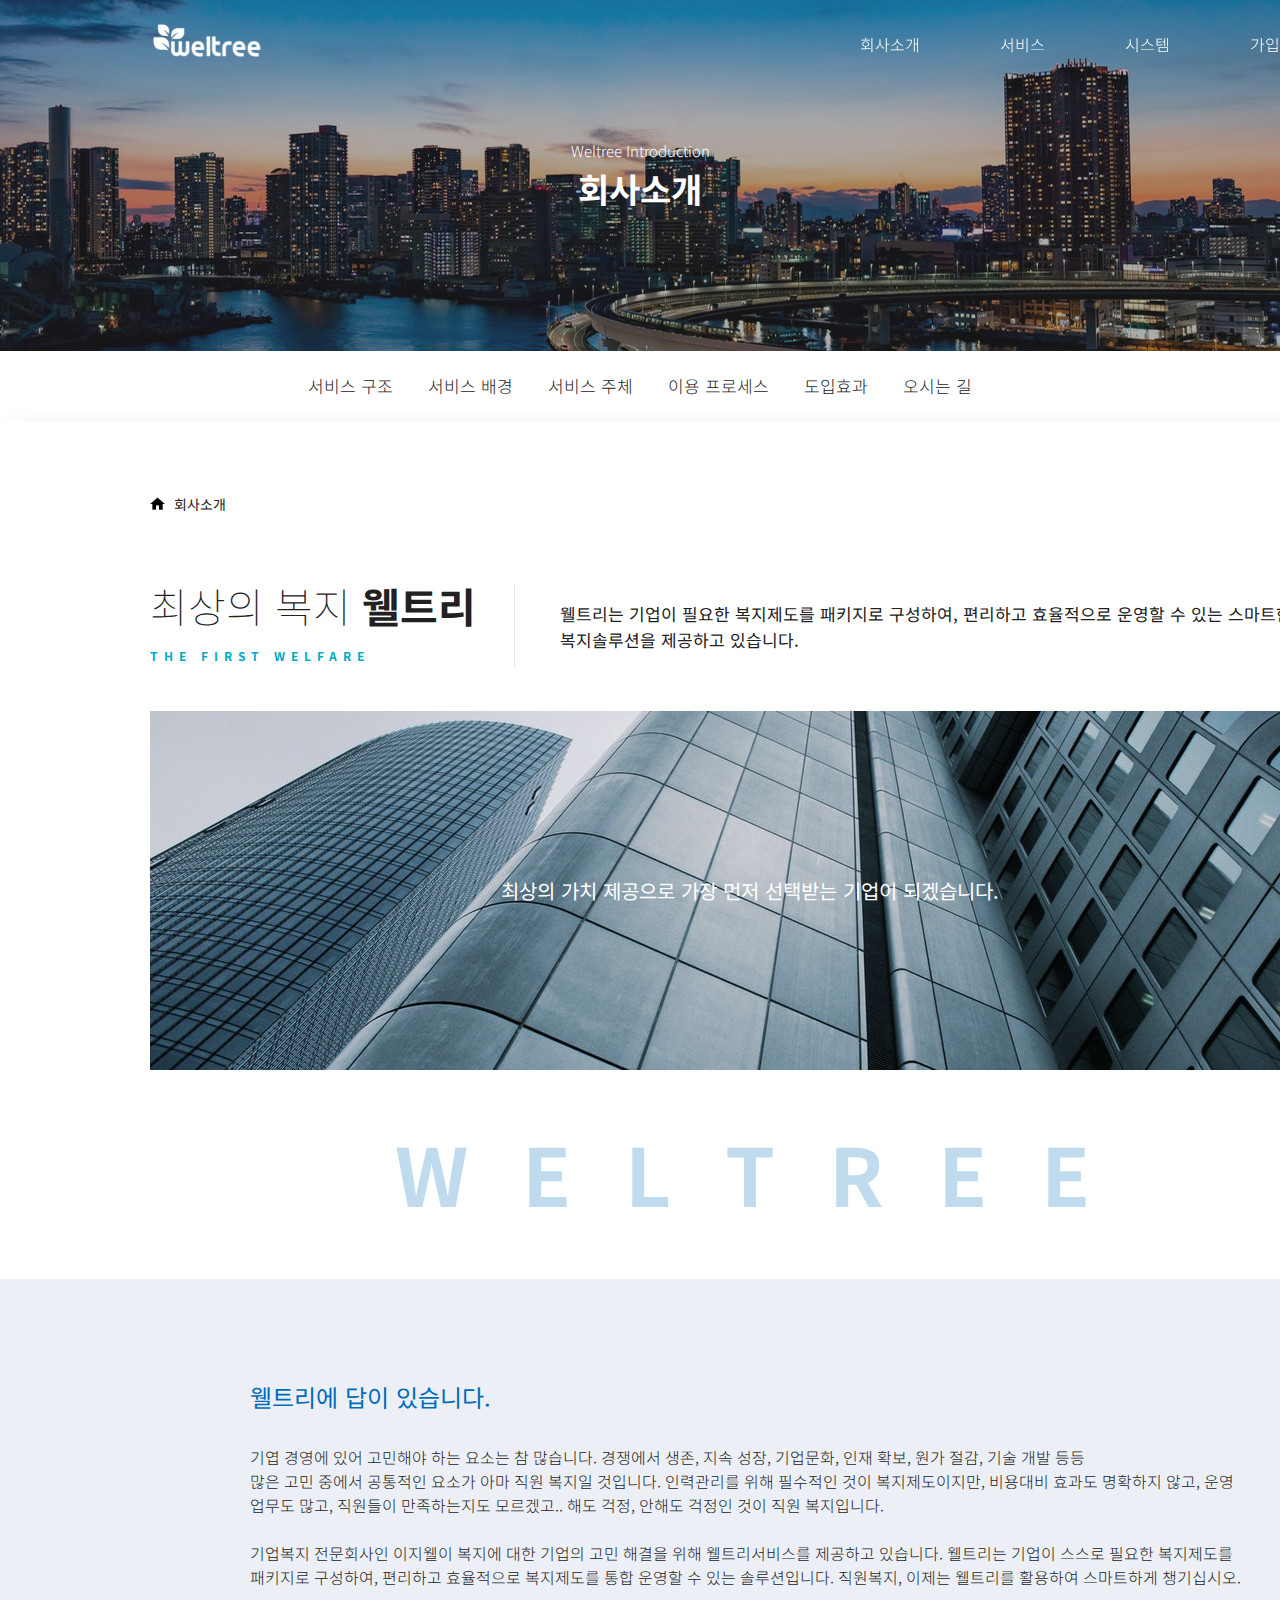
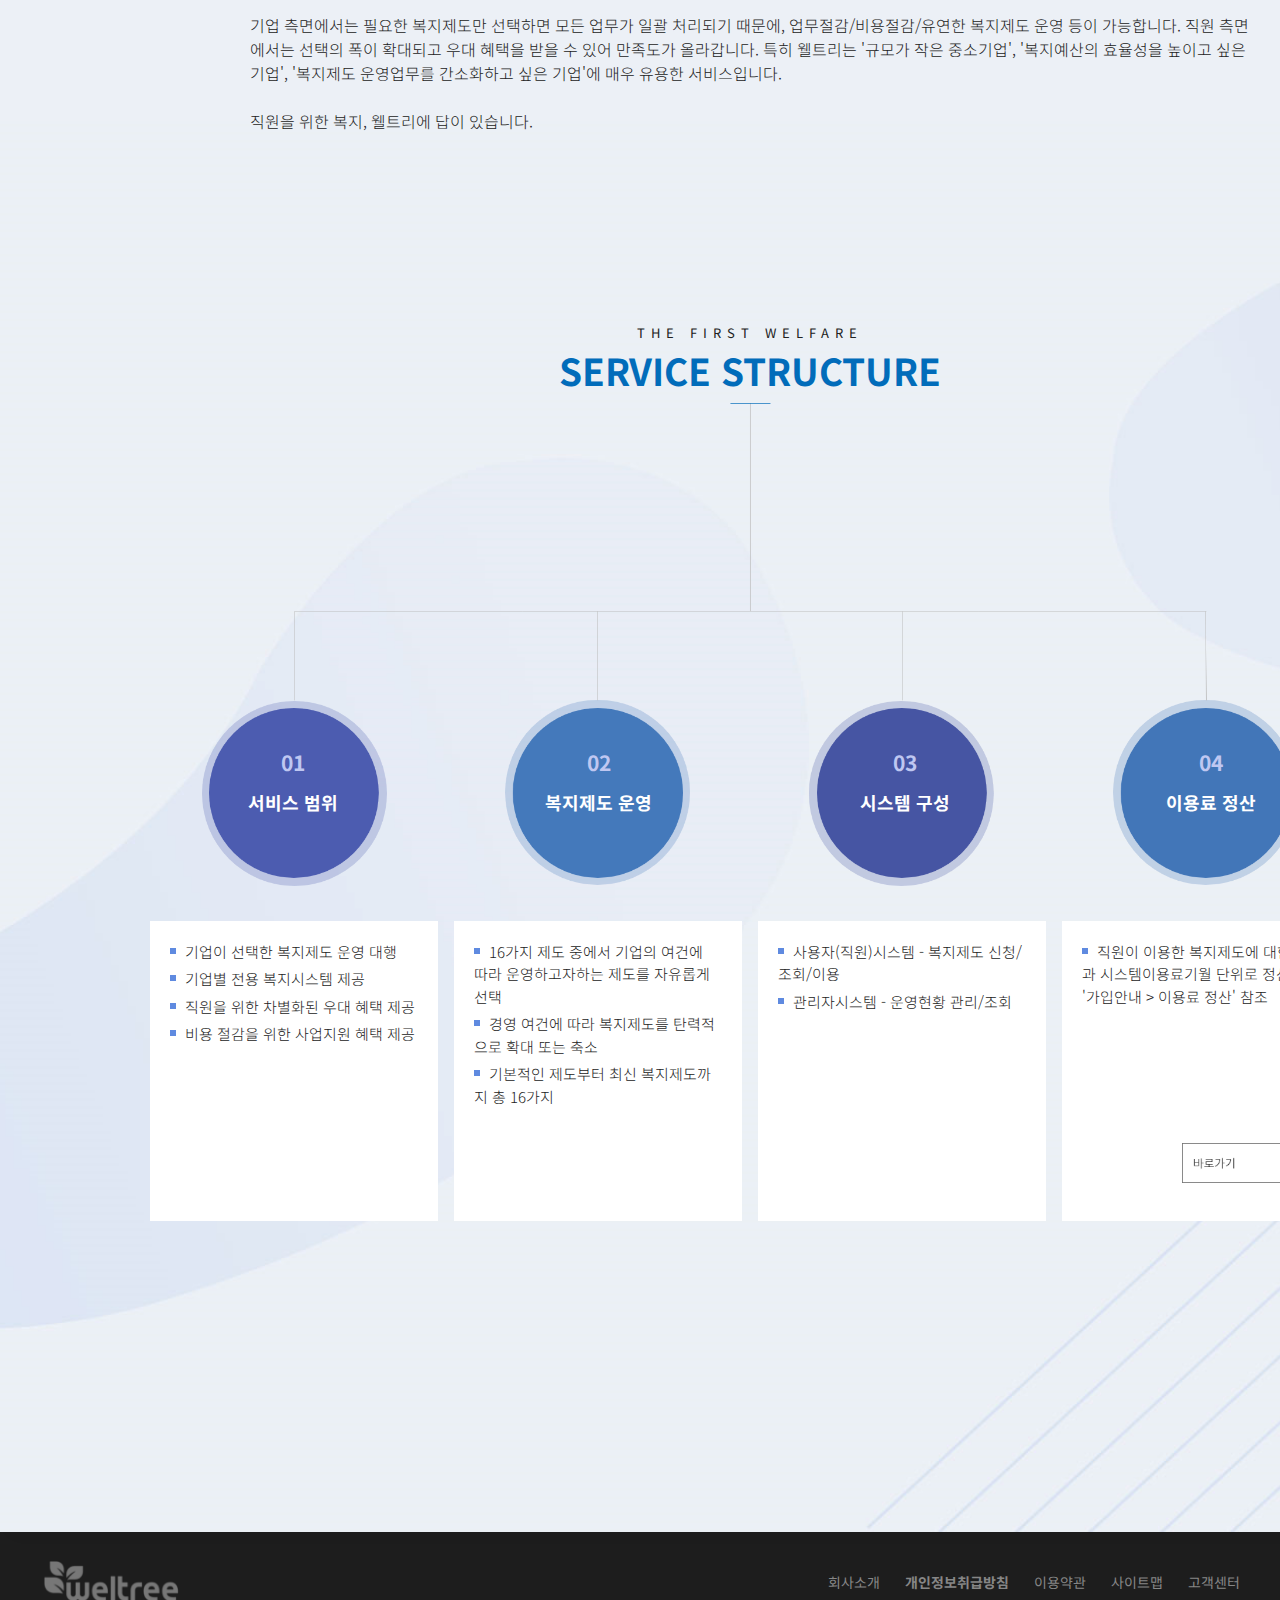
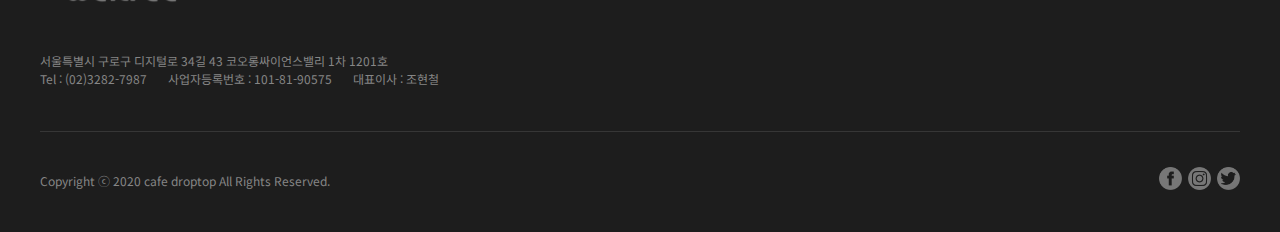
==== sub1.html @ df448336 "Add files via upload" ====
<!DOCTYPE html>
<html lang="ko">

<head>
    <meta charset="UTF-8">
    <meta name="viewport" content="width=device-width, initial-scale=1.0">
    <title>회사소개｜Weltree</title>
    <!-- 자바스크립트 플러그인 -->
    <script src="//ajax.googleapis.com/ajax/libs/jquery/1.8.2/jquery.min.js"></script>

    <!-- 사용자 js -->
    <script src="js/main.js"></script>

    <!-- 사용자 CSS -->
    <link rel="stylesheet" href="css/reset.css">
    <link rel="stylesheet" href="css/reset.css">
    <link rel="stylesheet" href="css/sub1.css">
    <!-- <link rel="stylesheet" href="css/main.css"> -->

    <!-- 폰트 -->
    <link rel="preconnect" href="https://fonts.gstatic.com">
    <link href="https://fonts.googleapis.com/css2?family=Noto+Sans+KR:wght@100;300;400;700;900&display=swap"
        rel="stylesheet">

    <!-- Swiper -->
    <script src="https://unpkg.com/swiper/swiper-bundle.min.js"></script>
    <link rel="stylesheet" href="https://unpkg.com/swiper/swiper-bundle.min.css">


</head>

<body>
    <div id="wrap">
        <div id="header">
            <div class="container1500">
                <div class="container1200">
                    <a href="index.html" id="logo">
                        <h1 class="logo"></h1>
                    </a>

                    <nav>
                        <ul class="depth1">
                            <li><a href="sub1.html">회사소개</a>
                                <ul class="depth2">
                                    <li><a href="#">서비스 구조</a></li>
                                    <li><a href="#">서비스 배경</a></li>
                                    <li><a href="#">서비스 주체</a></li>
                                    <li><a href="#">이용 프로세스</a></li>
                                    <li><a href="#">도입효과</a></li>
                                    <li><a href="sub1_6.html">오시는 길</a></li>
                                </ul>
                            </li>
                            <li><a href="sub2.html">서비스</a>
                                <ul class="depth2">
                                    <li><a href="#">복지제도</a></li>
                                    <li><a href="#">생활혜택</a></li>
                                    <li><a href="#">사업지원</a></li>
                                </ul>
                            </li>
                            <li><a href="#">시스템</a>
                                <ul class="depth2">
                                    <li><a href="#">사용자시스템</a></li>
                                    <li><a href="#">관리자시스템</a></li>
                                </ul>
                            </li>
                            <li><a href="#">가입안내</a>
                                <ul class="depth2">
                                    <li><a href="#">가입신청</a></li>
                                    <li><a href="#">이용료 정산</a></li>
                                    <li><a href="#">서비스 문의</a></li>
                                </ul>
                            </li>
                        </ul>
                    </nav>
                </div>
            </div>
        </div>

        <div id="title">
            <div class="container1200">
                <h2>Weltree Introduction</h2>
                <h1>회사소개</h1>

                <div class="sub_nav page-start">
                    <nav>
                        <ul>
                            <li><a href="#">서비스 구조</a></li>
                            <li><a href="#">서비스 배경</a></li>
                            <li><a href="#">서비스 주체</a></li>
                            <li><a href="#">이용 프로세스</a></li>
                            <li><a href="#">도입효과</a></li>
                            <li><a href="sub1_6.html">오시는 길</a></li>
                        </ul>
                    </nav>
                </div>
            </div>
        </div>

        <div id="contents">
            <div class="container1500">
                <div id="content1">
                    <div class="container1200">
                        <div class="top">
                            <p>
                                <img src="img/home.png" alt="">
                                <span>회사소개</span>
                            </p>
                        </div>
                        <div class="bottom">
                            <div class="left">
                                <h2>
                                    최상의 복지
                                    <span>웰트리</span>
                                </h2>
                                <h3>THE FIRST WELFARE</h3>
                            </div>
                            <div class="right">
                                <h4>웰트리는 기업이 필요한 복지제도를 패키지로 구성하여, 편리하고 효율적으로 운영할 수 있는 스마트한 <br>복지솔루션을 제공하고 있습니다.</h4>
                            </div>
                        </div>
                    </div>
                </div>

                <div id="content2">
                    <div class="container1200">
                        <div class="bg non_pointer">
                            <p>최상의 가치 제공으로 가장 먼저 선택받는 기업이 되겠습니다.</p>
                        </div>

                        <div class="text">
                            <p>W E L T R E E</p>
                        </div>
                    </div>
                </div>

                <div id="content3">
                    <div class="container1200">
                        <div class="text">
                            <h5>웰트리에 답이 있습니다.</h5>
                            <p>기엽 경영에 있어 고민해야 하는 요소는 참 많습니다. 경쟁에서 생존, 지속 성장, 기업문화, 인재 확보, 원가 절감, 기술 개발 등등 <br>
                                많은 고민 중에서 공통적인 요소가 아마 직원 복지일 것입니다. 인력관리를 위해 필수적인 것이 복지제도이지만, 비용대비 효과도 명확하지 않고, 운영 업무도
                                많고, 직원들이 만족하는지도 모르겠고.. 해도 걱정, 안해도 걱정인 것이 직원 복지입니다. <br><br>

                                기업복지 전문회사인 이지웰이 복지에 대한 기업의 고민 해결을 위해 웰트리서비스를 제공하고 있습니다. 웰트리는 기업이 스스로 필요한 복지제도를 패키지로
                                구성하여, 편리하고 효율적으로 복지제도를 통합 운영할 수 있는 솔루션입니다. 직원복지, 이제는 웰트리를 활용하여 스마트하게 챙기십시오. <br><br>

                                기업 측면에서는 필요한 복지제도만 선택하면 모든 업무가 일괄 처리되기 때문에, 업무절감/비용절감/유연한 복지제도 운영 등이 가능합니다.
                                직원 측면에서는 선택의 폭이 확대되고 우대 혜택을 받을 수 있어 만족도가 올라갑니다. 특히 웰트리는 '규모가 작은 중소기업', '복지예산의 효율성을 높이고
                                싶은 기업', '복지제도 운영업무를 간소화하고 싶은 기업'에 매우 유용한 서비스입니다. <br><br>

                                직원을 위한 복지, 웰트리에 답이 있습니다.</p>
                        </div>

                        <div class="structure non_pointer">
                            <h3>THE FIRST WELFARE</h3>
                            <h2>SERVICE STRUCTURE</h2>

                            <div class="circle">
                                <img src="img/회사소개/circles.png" alt="서비스구조" class="circles">

                                <div class="number">
                                    <div>
                                        <h4>01</h4>
                                        <h5>서비스 범위</h5>
                                    </div>
                                    <div>
                                        <h4>02</h4>
                                        <h5>복지제도 운영</h5>
                                    </div>
                                    <div>
                                        <h4>03</h4>
                                        <h5>시스템 구성</h5>
                                    </div>
                                    <div>
                                        <h4>04</h4>
                                        <h5>이용료 정산</h5>
                                    </div>
                                </div>
                            </div>
                        </div>

                        <div class="box">
                            <div>
                                <ul>
                                    <li>
                                        <img src="img/회사소개/list_style.png" alt="list_style">
                                        기업이 선택한 복지제도 운영 대행
                                    </li>
                                    <li>
                                        <img src="img/회사소개/list_style.png" alt="list_style">
                                        기업별 전용 복지시스템 제공
                                    </li>
                                    <li>
                                        <img src="img/회사소개/list_style.png" alt="list_style">
                                        직원을 위한 차별화된 우대 혜택 제공
                                    </li>
                                    <li>
                                        <img src="img/회사소개/list_style.png" alt="list_style">
                                        비용 절감을 위한 사업지원 혜택 제공
                                    </li>
                                </ul>
                            </div>

                            <div>
                                <ul>
                                    <li class="ex-txt-box">
                                        <img src="img/회사소개/list_style.png" alt="list_style">
                                        16가지 제도 중에서 기업의 여건에<br>따라 운영하고자하는 제도를 자유롭게<br>선택
                                    </li>
                                    <li>
                                        <img src="img/회사소개/list_style.png" alt="list_style">
                                        경영 여건에 따라 복지제도를 탄력적
                                        으로 확대 또는 축소
                                    </li>
                                    <li>
                                        <img src="img/회사소개/list_style.png" alt="list_style">
                                        기본적인 제도부터 최신 복지제도까
                                        지 총 16가지
                                    </li>
                                </ul>
                            </div>

                            <div>
                                <ul>
                                    <li>
                                        <img src="img/회사소개/list_style.png" alt="list_style">
                                        사용자(직원)시스템 - 복지제도 신청/
                                        조회/이용
                                    </li>
                                    <li>
                                        <img src="img/회사소개/list_style.png" alt="list_style">
                                        관리자시스템 - 운영현황 관리/조회
                                    </li>
                                </ul>
                            </div>

                            <div>
                                <ul>
                                    <li>
                                        <img src="img/회사소개/list_style.png" alt="list_style">
                                        직원이 이용한 복지제도에 대한 비용과 시스템이용료기월 단위로 정산됨
                                        - '가입안내 > 이용료 정산' 참조
                                    </li>
                                </ul>

                                <a href="#">
                                    <img src="img/회사소개/go_btn.png" alt="바로가기">
                                </a>
                            </div>
                        </div>
                    </div>
                </div>


            </div>
        </div>

        <div id="footer">
            <div class="container1200">
                <div class="top">
                    <div class="left">
                        <h1><a href="index.html"><img src="img/footer_logo.png" alt="footer logo"></a></h1>

                        <p>서울특별시 구로구 디지털로 34길 43 코오롱싸이언스밸리 1차 1201호 <br>
                            Tel : (02)3282-7987&nbsp;&nbsp;&nbsp;&nbsp;&nbsp;&nbsp;&nbsp;사업자등록번호 :
                            101-81-90575&nbsp;&nbsp;&nbsp;&nbsp;&nbsp;&nbsp;&nbsp;대표이사 : 조현철
                        </p>

                    </div>
                    <div class="right">
                        <ul>
                            <li><a href="#">회사소개</a></li>
                            <li><a href="#">개인정보취급방침</a></li>
                            <li><a href="#">이용약관</a></li>
                            <li><a href="#">사이트맵</a></li>
                            <li><a href="#">고객센터</a></li>
                        </ul>
                    </div>
                </div>

                <img src="img/footer_line.png" alt="footer line">

                <div class="bottom">
                    <div class="left">
                        <p>Copyright ⓒ 2020 cafe droptop All Rights Reserved.</p>
                    </div>
                    <div class="right">
                        <ul>
                            <li><a href="#"><img src="img/facebook.png" alt="페이스북"></a></li>
                            <li><a href="#"><img src="img/instagram.png" alt="인스타그램"></a></li>
                            <li><a href="#"><img src="img/twitter.png" alt="트위터"></a></li>
                        </ul>
                    </div>
                </div>
            </div>
        </div>
    </div>
    <!--//wrap-->
</body>

</html>
---- css/sub1.css ----
/* sub1.css 회사소개 */
#wrap {width: 100%; margin: 0 auto;}
#header {
    width: 100%; height: 84px;
    position: relative;
    left: 50%;
    transform: translateX(-50%);
    position: fixed;
    /* background-color: red; */
    z-index: 3;
}
#title {
    width: 100%; height: 421px;
    background-image: url('../img/회사소개/title.png');
    background-position: center;
    background-size: cover;
    background-repeat: no-repeat;
}
#contents {
    width: 100%; height: 100%;
    position: relative;
    z-index: -999px;
}
#content1 {width: 100%; height: 290px;}
#content2 {width: 100%; height: 568px;}
#content3 {
    width: 100%; height: 1853px; 
    background-image: url('../img/회사소개/content3_bg.png');
    background-position: center;
    background-size: cover;
    background-repeat: no-repeat;
}
#footer {width: 100%; height: 300px; background-color: #1D1D1D;}


@media (max-width: 1930px) {
    #wrap {width: 100%;}
}
/* 화면 너비 0~1200px (20px은 오차범위) */
 @media (max-width: 1220px) {
    #wrap {width: 100%;}
}
 /* 화면 너비 0~768px */
@media (max-width: 768px) {
    #wrap {width: 100%;}
}
 /* 화면 너비 0~480px */
@media (max-width: 480px) {
    #wrap {width: 100%;}
}


/* 헤더 */
#header .container1200 {
    width: 1200px; height: 84px;
    margin: 0 auto;
    position: relative;
    /* outline: 1px solid red; */
}
#header nav{
    position: absolute;
    right: 0; top: 32px;
}
#header nav > ul.depth1 > li {
    float: left;
    text-align: center;
    font-size: 16px;
    z-index: 1;
}
#header nav > ul.depth1 > li > a {
    display: block;
    padding: 0px 40px;
    color: #fff;
    padding-bottom: 25px;
    font-weight: 300;
}
/* 2단계 밑줄 호버 */
#header nav ul.depth2 > li > a {
    color: rgb(119, 119, 119);
    font-size: 15px;
    position: relative;
	display: inline-block;
	/* margin: 5px 0px; */
	outline: none;
	text-decoration: none;
	text-transform: uppercase;
	/* letter-spacing: 1px; */
	font-weight: 400;
    text-shadow: 0 0 1px rgba(255,255,255,0.3);
    -webkit-transition: color 0.3s;
	-moz-transition: color 0.3s;
    transition: color 0.3s;
    padding: 3px;
    /* outline: 1px solid red; */
}
#header nav ul.depth2 > li > a::after {
	position: absolute;
	left: 0;
	width: 100%;
	height: 2px;
	background: #016dba;
	content: '';
	opacity: 0;
	-webkit-transition: opacity 0.3s, -webkit-transform 0.3s;
	-moz-transition: opacity 0.3s, -moz-transform 0.3s;
	transition: opacity 0.3s, transform 0.3s;
	-webkit-transform: translateY(-10px);
	-moz-transform: translateY(-10px);
	transform: translateY(-10px);
}
#header nav ul.depth2 > li > a::after {
	bottom: 0;
	-webkit-transform: translateY(10px);
	-moz-transform: translateY(10px);
	transform: translateY(10px);
}
#header nav ul.depth2 > li > a:hover::before,
#header nav ul.depth2 > li > a:focus::before,
#header nav ul.depth2 > li > a:hover::after,
#header nav ul.depth2 > li > a:focus::after {
	opacity: 1;
	-webkit-transform: translateY(-1px);
	-moz-transform: translateY(-1px);
	transform: translateY(-1px);
}


#header nav ul.depth2 li {
    margin-top: 13px;
    /* outline: 1px solid red; */
}
#header .container1500 {
    width: 1500px; height: 84px;
    margin: 0 auto;
    overflow: hidden;
    transition-duration: 0.3s;
}
#header .logo {
    width: 114.24px; height: 40px;
    background-image: url('../img/header_logo1.png');
    z-index: 1;
    position: relative;
    top: 21px;
}
.down {
    background-color:rgba(0,0,0,.8);
    -webkit-transition-duration:0.4s;
    -webkit-transition-timing-function:ease;
    transition-duration:0.4s;
    transition-timing-function:ease;
  }

/* 타이틀 */
#title > .container1200 {
    width: 1200px; height: inherit;
    /* outline: 1px solid red; */
    margin: 0 auto;
    text-align: center;
    position: relative;
}
#title > .container1200 > h2 {
    padding-top: 140px;
    font-size: 15px;
    font-weight: 300;
    color: #fff;
}
#title > .container1200 > h1 {
    font-size: 34px;
    font-weight: 700;
    color: #fff;
}

/* 서브 네비게이션 */
#title .sub_nav {
    width: 1500px; height: 70px;
    background-color: #fff;
    position: absolute;
    left: -150px;
    bottom: 0;
}
#title .sub_nav ul{
    display: flex;
    justify-content: center;
}
#title .sub_nav ul li {
    float: left;
}
#title .sub_nav ul li a {
    display: block;
    padding-left: 35px;
    line-height: 70px;
    font-size: 17px;
    font-weight: 300;
}
#title .sub_nav ul li:first-child a {
    padding-left: 0;
}
  
/* 콘텐츠 레이아웃1500 */
#contents > .container1500 {
    width: 1500px;
    margin: 0 auto;
    /* outline: 1px solid blue; */
    background-color: #fff;
    box-shadow: 12px -2px 20px 1px rgba(0, 0, 0, 0.041);
}


/* 콘텐츠1 */
#content1 > .container1200 {
    width: 1200px; height: inherit;
    margin: 0 auto;
}
#content1 .top {
    text-align: start;
    padding-top: 70px;
}
#content1 .top span {
    font-size: 14px;
    padding-left: 5px;
}
#content1 .top img {
    width: 15px; height: 15px;
}
#content1 .bottom .left {
    width: 357px;
    float: left;
    text-align: start;
}
#content1 .bottom .left h2 {
    font-size: 41px;
    font-weight: 100;
    margin-top: 60px;
    margin-bottom: 10px;
}
#content1 .bottom .left h2 > span {
    font-weight: 700;
}
#content1 .bottom .left h3 {
    font-size: 12px;
    color: #00ABC7;
    letter-spacing: 6px;
    font-weight: 700;
}

#content1 .bottom .right {
    border-left: 1px solid #E7E7E7;
    width: 790px;
    float: right;
    text-align: start;
    padding: 16px 0 16px 45px;
    margin-top: 70px;
}
#content1 .bottom .right h4 {
    font-size: 17px;
}


/* 콘텐츠2 */
#content2 > .container1200 {
    width: 1200px; height: inherit;
    margin: 0 auto;
}
#content2 .bg {
    width: 1200px; height: 359px;
    background-image: url('../img/회사소개/visual-2.png');
    text-align: center;
}
#content2 .bg > p {
    color: #fff;
    font-size: 20px;
    line-height: 359px;
}
#content2 .text {text-align: center; height: 204px;}
#content2 .text p {
    font-size: 80px;
    font-weight: 700;
    letter-spacing: 16px;
    line-height: 204px;
    color: #016dba3f;
}


/* 콘텐츠3 */
#content3 > .container1200 {
    width: 1200px; height: inherit;
    margin: 0 auto;
}
#content3 .text {
    padding: 100px 100px 190px 100px;
}
#content3 .text h5 {
    font-size: 24px;
    color: #016CBA;
}
#content3 .text p {
    margin-top: 30px;
    font-weight: 300;
}
/* 서비스구조 */
#content3 .structure {
    text-align: center;
}
#content3 .structure h3 {
    letter-spacing: 6px;
    font-size: 13px;
}
#content3 .structure h2 {
    font-size: 37px;
    color: #016CBA;
    font-weight: 700;
    margin-bottom: 5px;
}
#content3 .circles {
    width: 1096px; height: 482.5;
}
#content3 .circle {
    position: relative;
}
#content3 .circle > .number  {
    position: absolute;
    bottom: 75px;
    left: 50px;
}
#content3 .circle > .number > div {
    display: inline-block;
    width: 185px;
    margin-right: 117px;
}
#content3 .circle > .number > div:last-child {
    margin-right: 0;
}
#content3 .circle > .number > div > h4 {
    font-size: 21px;
    font-weight: 700;
    color: #BFC7F1;
    margin-bottom: 10px;
}
#content3 .circle > .number > div > h5 {
    font-size: 18px;
    font-weight: 700;
    color: #fff;
}

/* 박스 */
#content3 .box div {
    width: 288px; height: 300px;
    background-color: #fff;
    display: inline-block;
    /* padding: 20px 10px 0 10px; */
}
#content3 .box {
    display: flex;
    justify-content: space-between;
    margin-top: 30px;
}
#content3 .box ul {
    /* outline: 1px solid blue; */
    margin: 20px 20px 0 20px;
}
#content3 .box ul li {
    font-size: 15px;
    font-weight: 300;
    margin-bottom: 5px;
}
#content3 .box ul li img{
    margin-right: 5px;
}
#content3 .box div:last-child a > img {
    width: 144px; height: 40px;
    margin-top: 130px;
    margin-left: 120px;
}


/* 푸터 */
#footer .container1200 {
    width: 1200px; height: inherit;
    margin: 0 auto;
    /* outline: 1px solid red; */
    color: #868686;
    font-size: 12px;
    position: relative;
}
/* top */
#footer .top > div {
    float: left;
}
#footer .top > .left {
    width: 600px;
}
#footer .top > .right {
    width: 600px;
}
#footer .top > .left > h1 img{
    margin-top: 25px;
    margin-bottom: 40px;
}
#footer .top > .left > p {
    margin-bottom: 30px;
}
#footer .top > .right ul {
    position: absolute;
    right: 0;
    top: 40px;
}
#footer .top > .right ul li {
    float: left;
}
#footer .top > .right ul li a {
    color: #868686;
    display: block;
    padding-left: 25px;
    font-size: 14px;
}
#footer .top > .right ul li:nth-child(2) {
    font-weight: 700;
}
/* bottom */
#footer .bottom > div {
    float: left;
}
#footer .bottom > .left {
    width: 600px;
}
#footer .bottom > .right {
    width: 600px;
}
#footer .bottom > .left p {
    line-height: 90px;
}
#footer .bottom > .right ul {
    position: absolute;
    bottom: 38px;
    right: 0;
}
#footer .bottom > .right ul li {
    float: left;
    padding-left: 6px;
}
.non_pointer{pointer-events: none;}
.ex-txt-box{width: 253px;}
---- css/main.css ----
/* main.css */

/* 레이아웃 */
#wrap {width: 100%; margin: 0 auto;}
#header {
    width: 100%; height: 84px;
    position: relative;
    left: 50%;
    transform: translateX(-50%);
    position: fixed;
    /* background-color: red; */
    z-index: 3;
}
#visual {
    width: 100%; height: 100vh; /*마법의키다,,!*/
}
#contents {
    width: 100%; height: 100%;
    position: relative;
}
#content1 {width: 100%; height: 370px;}
#content2 {width: 100%; height: 1168px;}
#content3 {width: 100%; height: 500px;}
#content4 {width: 100%; height: 312px; background-color: #EBF0F5;}
#footer {width: 100%; height: 300px; background-color: #1D1D1D;}


@media (max-width: 1930px) {
    #wrap {width: 100%;}
}
/* 화면 너비 0~1200px (20px은 오차범위) */
 @media (max-width: 1220px) {
    #wrap {width: 100%;}
}
 /* 화면 너비 0~768px */
@media (max-width: 768px) {
    #wrap {width: 100%;}
}
 /* 화면 너비 0~480px */
@media (max-width: 480px) {
    #wrap {width: 100%;}
}


/* 헤더 */
#header .container1200 {
    width: 1200px; height: 84px;
    margin: 0 auto;
    position: relative;
    /* outline: 1px solid red; */
}
#header nav{
    position: absolute;
    right: 0; top: 32px;
}
#header nav > ul.depth1 > li {
    float: left;
    text-align: center;
    font-size: 16px;
    z-index: 1;
}
#header nav > ul.depth1 > li > a {
    display: block;
    padding: 0px 40px;
    color: #fff;
    padding-bottom: 25px;
    font-weight: 300;
}
/* 2단계 밑줄 호버 */
#header nav ul.depth2 > li > a {
    color: rgb(119, 119, 119);
    font-size: 15px;
    position: relative;
	display: inline-block;
	/* margin: 5px 0px; */
	outline: none;
	text-decoration: none;
	text-transform: uppercase;
	/* letter-spacing: 1px; */
	font-weight: 400;
    text-shadow: 0 0 1px rgba(255,255,255,0.3);
    -webkit-transition: color 0.3s;
	-moz-transition: color 0.3s;
    transition: color 0.3s;
    padding: 3px;
    /* outline: 1px solid red; */
}
#header nav ul.depth2 > li > a::after {
	position: absolute;
	left: 0;
	width: 100%;
	height: 2px;
	background: #016dba;
	content: '';
	opacity: 0;
	-webkit-transition: opacity 0.3s, -webkit-transform 0.3s;
	-moz-transition: opacity 0.3s, -moz-transform 0.3s;
	transition: opacity 0.3s, transform 0.3s;
	-webkit-transform: translateY(-10px);
	-moz-transform: translateY(-10px);
	transform: translateY(-10px);
}
#header nav ul.depth2 > li > a::after {
	bottom: 0;
	-webkit-transform: translateY(10px);
	-moz-transform: translateY(10px);
	transform: translateY(10px);
}
#header nav ul.depth2 > li > a:hover::before,
#header nav ul.depth2 > li > a:focus::before,
#header nav ul.depth2 > li > a:hover::after,
#header nav ul.depth2 > li > a:focus::after {
	opacity: 1;
	-webkit-transform: translateY(-1px);
	-moz-transform: translateY(-1px);
	transform: translateY(-1px);
}


#header nav ul.depth2 li {
    margin-top: 13px;
    /* outline: 1px solid red; */
}
#header .container1500 {
    width: 1500px; height: 84px;
    margin: 0 auto;
    overflow: hidden;
    transition-duration: 0.3s;
}
#header .logo {
    width: 114.24px; height: 40px;
    background-image: url('../img/header_logo1.png');
    z-index: 1;
    position: relative;
    top: 21px;
}
.down {
    background-color:rgba(0,0,0,.8);
    -webkit-transition-duration:0.4s;
    -webkit-transition-timing-function:ease;
    transition-duration:0.4s;
    transition-timing-function:ease;
  }


/* 비주얼 */
.swiper-container {
    width: 100%;
    height: 100%;
  }
.swiper-slide {
    background-position: center;
    background-size: cover;
}
#visual .box {
    width: 1500px; height: 45px;
    background-color: #fff;
    margin: 0 auto;
    position: relative;
    top: -45px;
    z-index: 2;
}
/* 비주얼 타이틀 */
.swiper-slide > .container1200 {
    width: 1200px; height: 100%;
    /* outline: 1px solid red; */
    margin: 0 auto;
    position: relative;
}
.swiper-slide .title {
    padding-top: 18vw;
    color: #fff;
}
.swiper-slide .title > h1,
.swiper-slide .title > h2,
.swiper-slide .title > h3{
    color: #fff;
}


.swiper-slide .title h2 {font-size: 25px; font-weight: 300;}
.swiper-slide .title h1 {font-size: 44px; font-weight: 700;}
.swiper-slide .title h3 {font-size: 16px; margin-top: 30px;}
/* 비주얼 박스 */
.swiper-slide .transbox {
    float: right;
    position: absolute;
    right: 0;
    top: 10vw;
}
.swiper-slide .transbox > div {
    width: 290px; height: 140px;
    background-color: rgba(0, 0, 0, 0.384);
    /* outline: 1px solid yellow; */
    margin-bottom: 2px;
}
.swiper-slide .transbox > div h4, h5 {
    color: #fff;
}
.swiper-slide .transbox > div h4 {
    font-size: 18px;
    margin-top: 30px;
}
.swiper-slide .transbox > div h5 {
    font-size: 28px;
    font-weight: 300;
}
.swiper-slide .transbox > div h5 span {
    font-weight: 700;
}
.swiper-slide .transbox > div > div {
    float: right;
    margin-right: 70px;
    margin-top: 10px;
    /* outline: 1px solid green; */
}
.swiper-slide .transbox > div:last-child > div {
    margin-top: 5px;
    margin-right: 45px;
    
}
.swiper-slide .transbox > div > img {
    padding: 40px 0px 0 20px;
}


/* 콘텐츠 레이아웃1500 */
#contents > .container1500 {
    width: 1500px;
    margin: 0 auto;
    /* outline: 1px solid blue; */
    box-shadow: 12px -2px 20px 1px rgba(0, 0, 0, 0.041);

}
/* 콘텐츠1 */
#content1 .scroll_down {
    width: 62px; height: 64px;
    position: absolute;
    left: 50%;
    top: -85px;
    z-index: 2;
}
#content1 > .container1200 {
    width: 1200px; height: inherit;
    margin: 0 auto;
    /* outline: 1px solid red; */
}
#content1 .left {
    width: 530px;
    float: left;
    padding-top: 83px;
}
#content1 .right {
    width: 670px;
    float: right;
}
#content1 .left h2 {
    font-weight: 700;
    font-size: 25px;
    margin-bottom: 15px;
}
#content1 .left h2 span {
    font-weight: 300;
    font-size: 23px;
}
#content1 .left h3 {
    font-weight: 400;
    font-size: 14px;
    margin-bottom: 60px;
}
#content1 .left a {
    border: 1px solid #000;
    padding: 10px 10px;
    font-size: 14px;
    font-weight: 300;
}
#content1 .right > .wrap {
    margin-top: 126px;
}
#content1 .right > .wrap > div {
    display: inline-block;
    text-align: center;
    width: 160px;
    border-left: 1px solid #E7E7E7;
    /* outline: 1px solid red; */
}
#content1 .right > .wrap > div:first-child {
    border-left: none;
}
#content1 .right > .wrap > div p {
    margin-top: 10px;
}


/* 콘텐츠2 */
#content2 .container1500 {
    width: 1500px;
    height: 100%;
    margin: 0 auto;
    background-image: url('../img/main/content2_bg.png');
}
#content2 .container1200 {
    width: 1200px; height: inherit;
    text-align: center;
    /* outline: 1px solid red; */
    margin: 0 auto;
}
#content2 h2 {
    font-weight: 700;
    font-size: 25px;
    margin-bottom: 20px;
    padding-top: 100px;
}
#content2 h2 span {
    font-weight: 300;
    font-size: 23px;
}
#content2 h3 {
    font-weight: 400;
    font-size: 14px;
    margin-bottom: 20px;
}
#content2 .box .top {
    padding-left: 102px;
}
#content2 .box .top div{
    float: left;
    margin-bottom: 10px;
}
#content2 .box .top div:nth-child(1) {
    width: 489px; height: 326px;
    background-image: url('../img/main/content2_1.png');
    margin-top: 155px;
    margin-right: 10px;
}
#content2 .box .top div:nth-child(2) {
    width: 390.7px; height: 479.99px;
    background-image: url('../img/main/content2_2.png');
}
#content2 .box .bottom {
    width:1123px; height: 383px;
    /* background-color: red; */
}
#content2 .box .bottom div{
    float: left;
}
#content2 .box .bottom div:nth-child(1) {
    width: 594px; height: 372px;
    background-image: url('../img/main/content2_3.png');
    margin-top: 1px;
}
#content2 .box .bottom div:nth-child(2) {
    width: 518px; height: 345px;
    background-image: url('../img/main/content2_4.png');
    margin-left: 10px;
}
/* 호버 */
#content2 .box .top div:nth-child(1):hover {
    background-image: url('../img/main/trans1.png');
    transition-duration: 0.5s;
}
#content2 .box .top div:nth-child(2):hover {
    background-image: url('../img/main/trans2.png');
    transition-duration: 0.5s;
}
#content2 .box .bottom div:nth-child(1):hover {
    background-image: url('../img/main/trans3.png');
    transition-duration: 0.5s;
}
#content2 .box .bottom div:nth-child(2):hover {
    background-image: url('../img/main/trans4.png');
    transition-duration: 0.5s;
}
/* 텍스트 */
#content2 .box {
    color: #fff;
    text-align: start;
}
#content2 .box h4 {
    color: #fff;
    font-size: 19px;
}
#content2 .box p {
    font-weight: 300;
    margin-top: 15px;
}
#content2 .box .top div:nth-child(2) h4{
    padding-top: 140px;
}
#content2 .box .top div:nth-child(2) > h4,
#content2 .box .top div:nth-child(2) > img,
#content2 .box .top div:nth-child(2) > p {
    padding-left: 30px;
}
#content2 .box .top div:nth-child(1) h4,
#content2 .box .bottom div:nth-child(1) h4,
#content2 .box .bottom div:nth-child(2) h4 {
    padding-top: 50px;
    padding-left: 30px;
}
#content2 .box .top div:nth-child(1) > img,
#content2 .box .top div:nth-child(1) > p {
    padding-left: 30px;
}
#content2 .box .bottom div:nth-child(1) > img,
#content2 .box .bottom div:nth-child(1) > p {
    padding-left: 30px;
}
#content2 .box .bottom div:nth-child(2) > img,
#content2 .box .bottom div:nth-child(2) > p {
    padding-left: 30px;
}


/* 콘텐츠3 */
#content3 > a > div {
    width: 500px; height: 500px;
    float: left;
    text-align: center;
}
#content3 .box1 {
    background-image: url('../img/main/content2_5.png');
}
#content3 .box2 {
    background-image: url('../img/main/content2_6.png');
}
#content3 .box3 {
    background-image: url('../img/main/content2_7.png');
}
/* 호버 */
#content3 .box1:hover {
    background-image: url('../img/main/trans5.png');
    transition-duration: 0.5s;
}
#content3 .box2:hover {
    background-image: url('../img/main/trans6.png');
    transition-duration: 0.5s;
}
#content3 .box3:hover {
    background-image: url('../img/main/trans7.png');
    transition-duration: 0.5s;
}
/* 텍스트 */
#content3 div h3, #content3 div h4 {
    color: #fff;
}
#content3 div h3 {
    font-size: 24px;
    font-weight: 700;
    padding-top: 192px;
}
#content3 div h4 {
    font-size: 21px;
    margin-top: 10px;
}
#content3 div img {
    margin-top: 20px;
}


/* 콘텐츠4 */
#content4 .container1200 {
    width: 1200px; height: inherit;
    /* outline: 1px solid red; */
    margin: 0 auto;
}
#content4 .left {
    width: 475px;
    float: left;
    /* background-color: red; */
}
#content4 .right {
    width: 725px;
    float: left;
}
#content4 .left > h2 {
    font-weight: 700;
    font-size: 24px;
    padding-top: 70px;
    margin-bottom: 20px;
}
#content4 .left > h2 span {
    font-weight: 300;
    font-size: 22px;
}
#content4 .left > h3 {
    font-weight: 400;
    font-size: 16px;
    margin-bottom: 40px;
}
#content4 .left > p {
    color: #016CBA;
    font-size: 24px;
    font-weight: 900;
}
#content4 .left > p span {
    font-size: 16px;
}

#content4 .right a > div{
    width: 355px; height: 142px;
    background-color: #fff;
    text-align: center;
    display: inline-block;
    margin-top: 87px;
}
#content4 .right a:nth-child(1) div {
    margin-right: 10px;
}
#content4 .right a > div > img {
    padding-top: 30px;
    padding-bottom: 5px;
}


/* 푸터 */
#footer .container1200 {
    width: 1200px; height: inherit;
    margin: 0 auto;
    /* outline: 1px solid red; */
    color: #868686;
    font-size: 12px;
    position: relative;
}
/* top */
#footer .top > div {
    float: left;
}
#footer .top > .left {
    width: 600px;
}
#footer .top > .right {
    width: 600px;
}
#footer .top > .left > h1 img{
    margin-top: 25px;
    margin-bottom: 40px;
}
#footer .top > .left > p {
    margin-bottom: 30px;
}
#footer .top > .right ul {
    position: absolute;
    right: 0;
    top: 40px;
}
#footer .top > .right ul li {
    float: left;
}
#footer .top > .right ul li a {
    color: #868686;
    display: block;
    padding-left: 25px;
    font-size: 14px;
}
#footer .top > .right ul li:nth-child(2) {
    font-weight: 700;
}


/* bottom */
#footer .bottom > div {
    float: left;
}
#footer .bottom > .left {
    width: 600px;
}
#footer .bottom > .right {
    width: 600px;
}
#footer .bottom > .left p {
    line-height: 90px;
}
#footer .bottom > .right ul {
    position: absolute;
    bottom: 38px;
    right: 0;
}
#footer .bottom > .right ul li {
    float: left;
    padding-left: 6px;
}

.non_pointer {pointer-events: none;}
/* 헤더 배경 */
#header .container1500 {
    /* outline: 1px solid red; */
    /* background-image:url('../img/menu.jpg') */
}
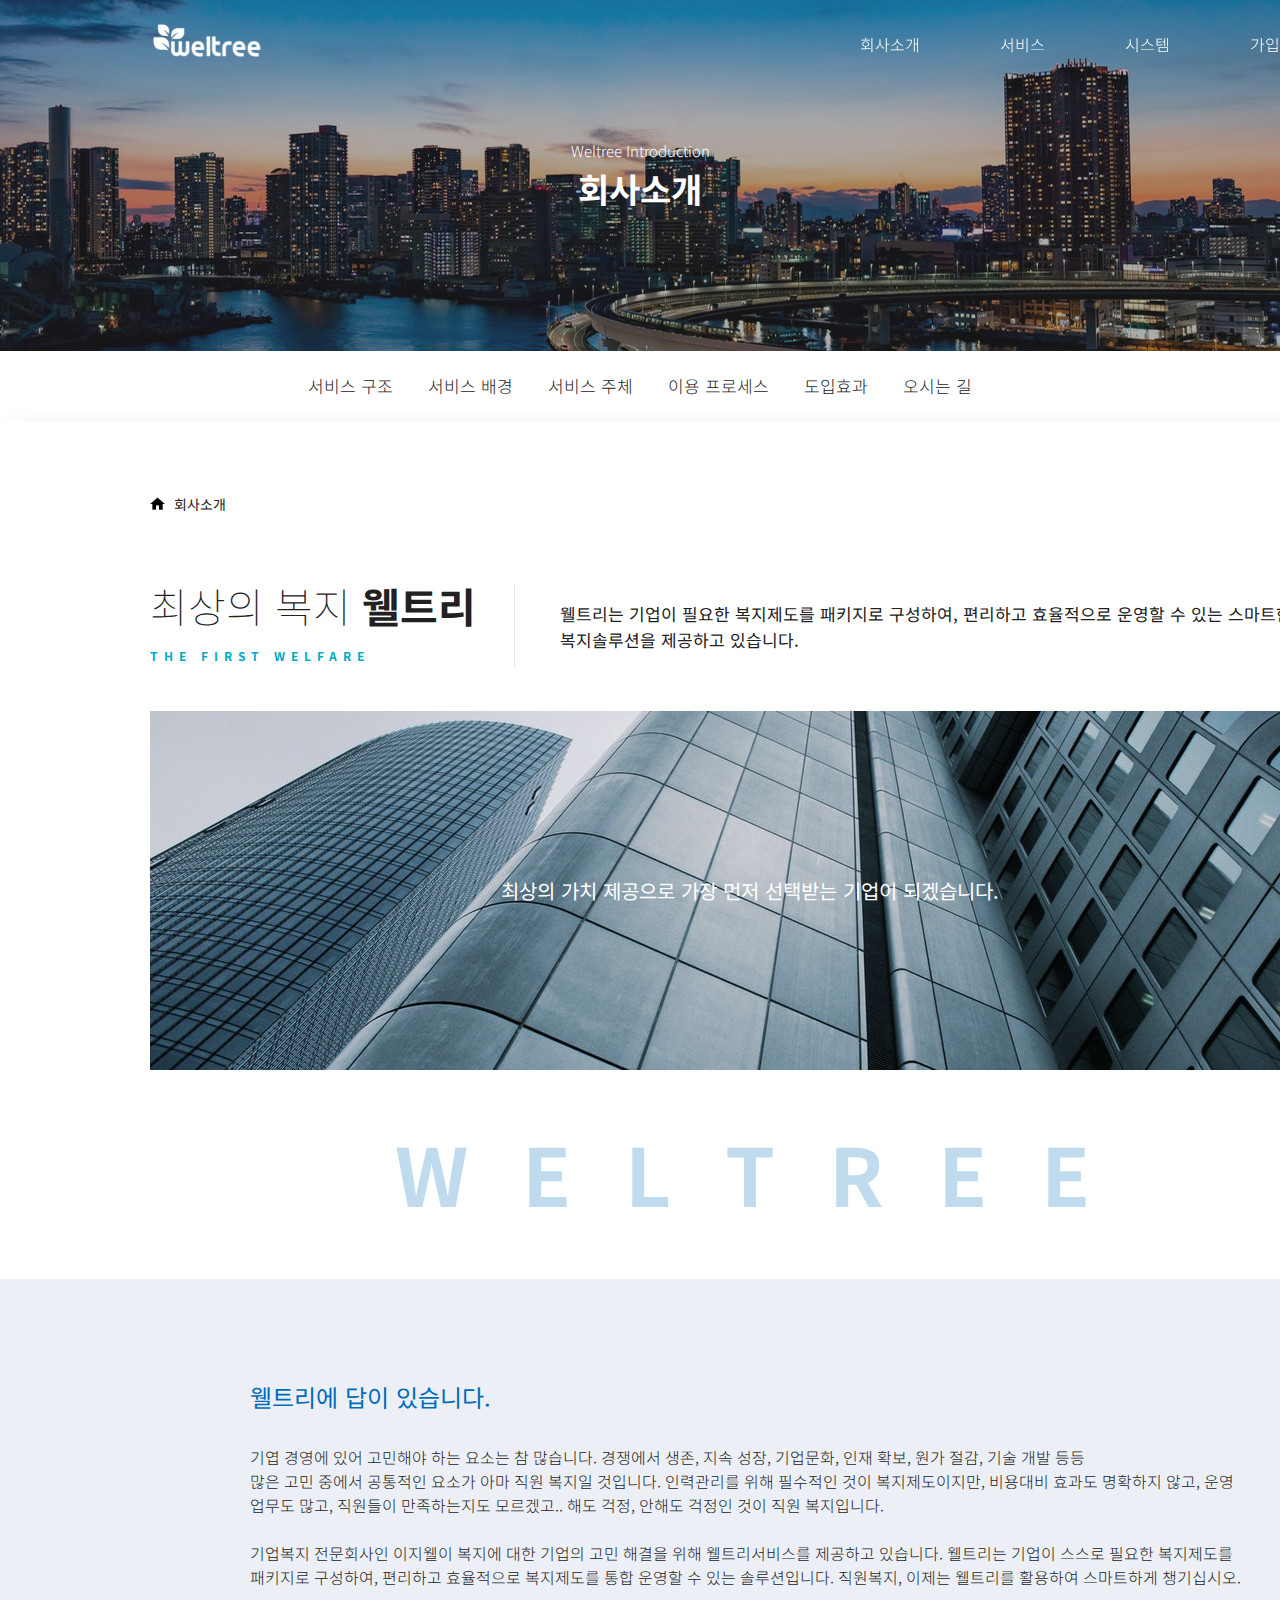
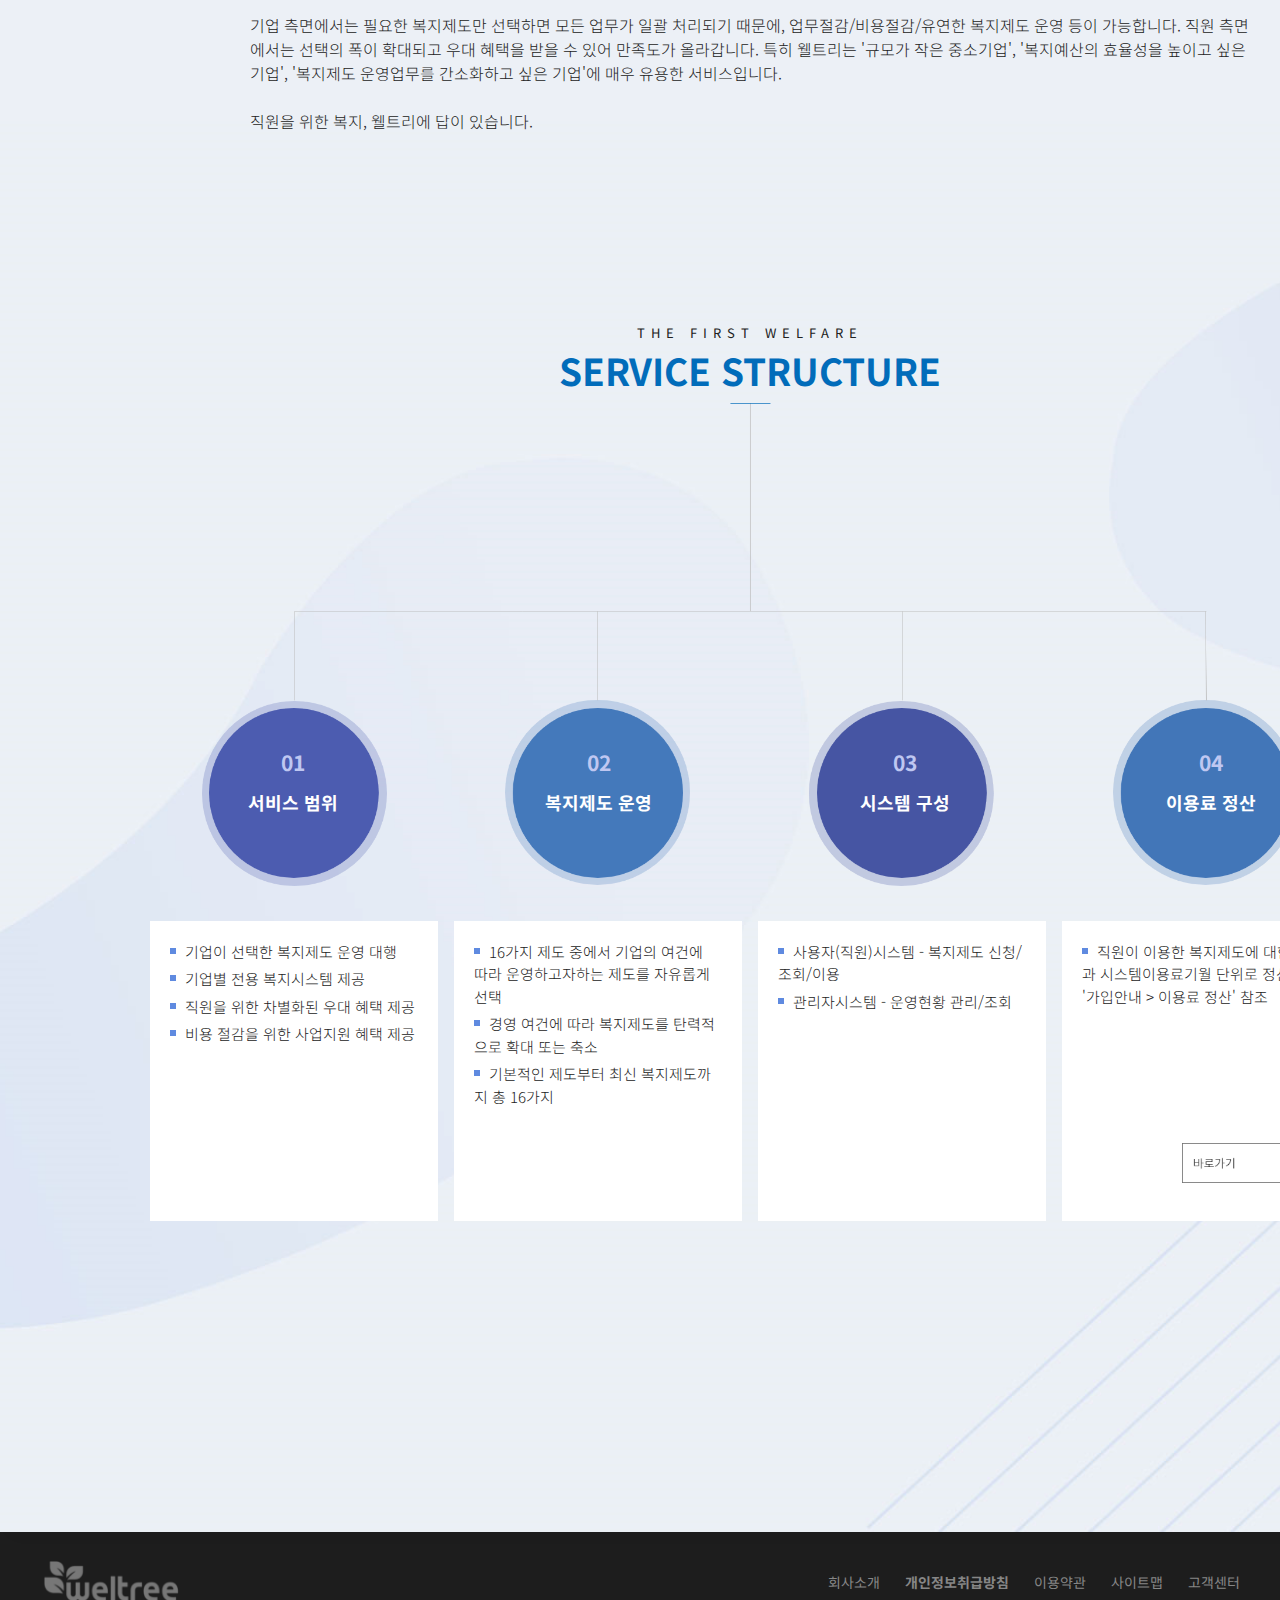
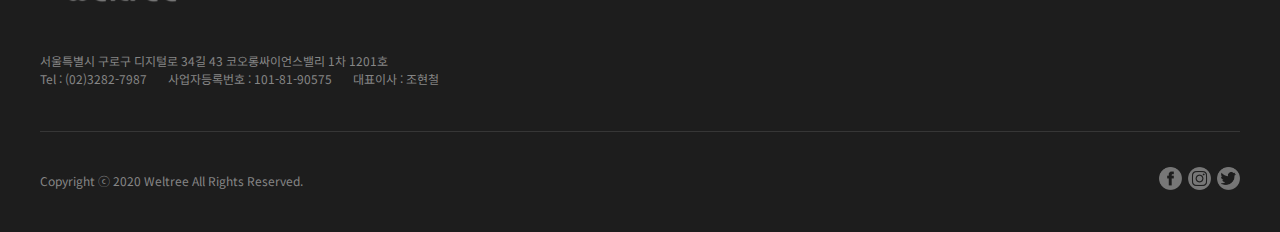
==== commit beb50143: "Update sub1.html" ====
--- a/sub1.html
+++ b/sub1.html
@@ -282,7 +282,7 @@
 
                 <div class="bottom">
                     <div class="left">
-                        <p>Copyright ⓒ 2020 cafe droptop All Rights Reserved.</p>
+                        <p>Copyright ⓒ 2020 Weltree All Rights Reserved.</p>
                     </div>
                     <div class="right">
                         <ul>
@@ -298,4 +298,4 @@
     <!--//wrap-->
 </body>
 
-</html>+</html>
